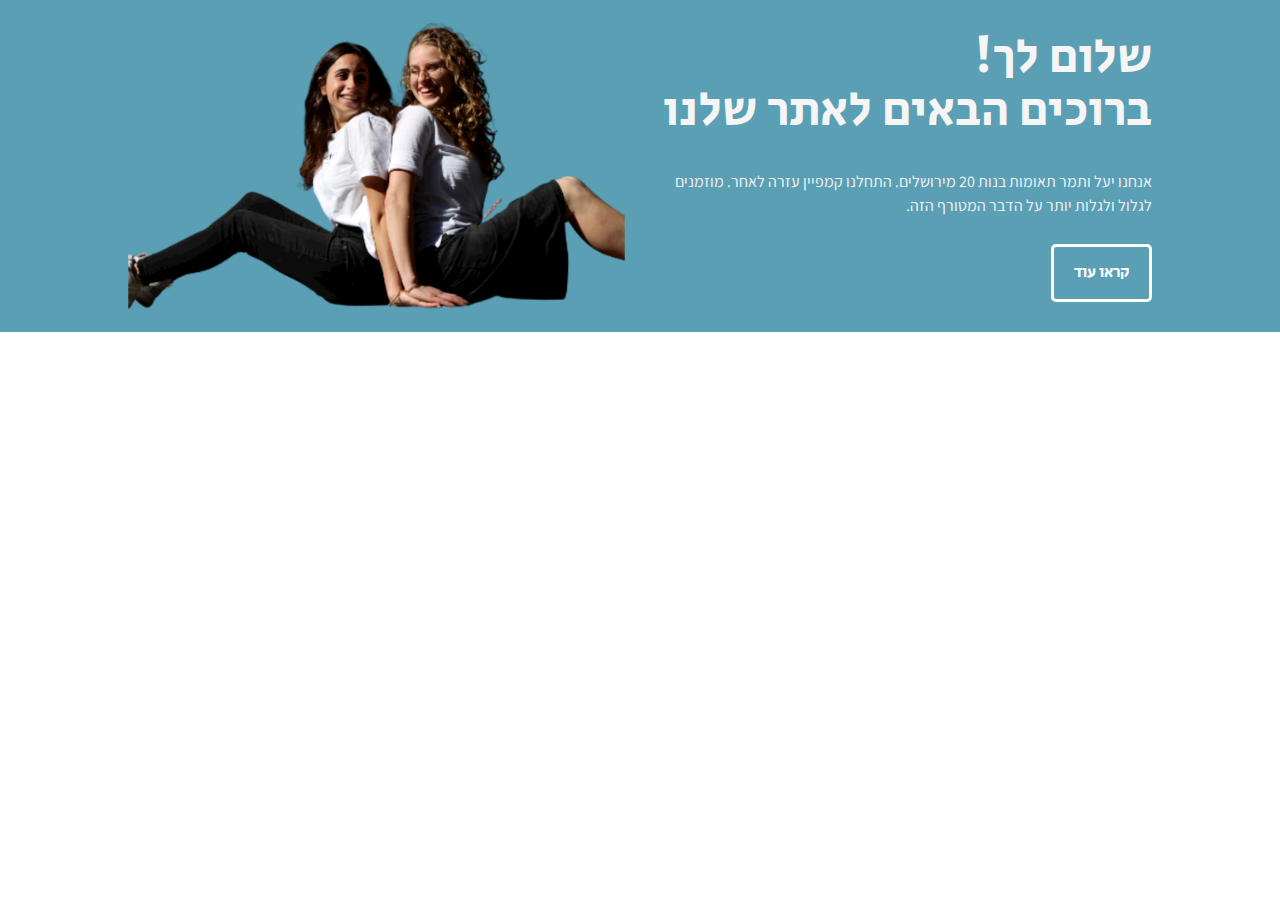
==== index.html @ a914d852 "4.1.21" ====
<!DOCTYPE html>
<html lang="he" dir="rtl">

<head>
    <meta charset="UTF-8">
    <title>פרוייקט מסכם סמסטר א-לביא</title>
    <link rel="stylesheet" href="style.css">
    <link rel="preconnect" href="https://fonts.gstatic.com">
    <link href="https://fonts.googleapis.com/css2?family=Assistant:wght@400;700&family=Secular+One&display=swap" rel="stylesheet">


</head>

<body>
    <div class="about">
        <div class="container">
            <div>
                <h1> שלום לך! <br> ברוכים הבאים לאתר שלנו</h1>
                <p>אנחנו יעל ותמר תאומות בנות 20 מירושלים. התחלנו קמפיין עזרה לאחר. מוזמנים לגלול ולגלות יותר על הדבר המטורף הזה.</p>
                <a href="" class="button">קראו עוד</a>
            </div>
            <div>
                <img src="img/potrat.png" alt="אנחנו">
            </div>
        </div>
    </div>


</body>

</html>
---- style.css ----
body {
    margin: 0;
    font-family: 'Assistant', sans-serif;
    line-height: 1.5;
}

h1, h2, h3, h4, .button {
  font-family: 'Secular One', sans-serif;
  font-weight: 400;
}


.about {
    background:#5b9fb5;
    font font-size: 21px;
    color:whitesmoke;
}

.container {
    max-width: 1024px;
    margin: auto;
}

img {
    max-width: 100%;
    width: auto;
    height: auto;
}

.about .container {
    display: grid;
    grid-template-columns: 1fr 1fr;
    align-items: center;
    grid-gap: 30px; 
}
h1{
    font-size: 48px;
    line-height: 1.1;
}
.about img {
  display: block;
}
.button {
  color: #fff;
    text-decoration: none;
    border: 3px solid #fff;
    padding: 14px 20px;
    display: inline-block;
    margin-top: 10px;
    margin-bottom: 30px;
    transition: .3s;
    border-radius: 5px;

    

}
.button:hover{
    background: #fff;
    color: #000;
}
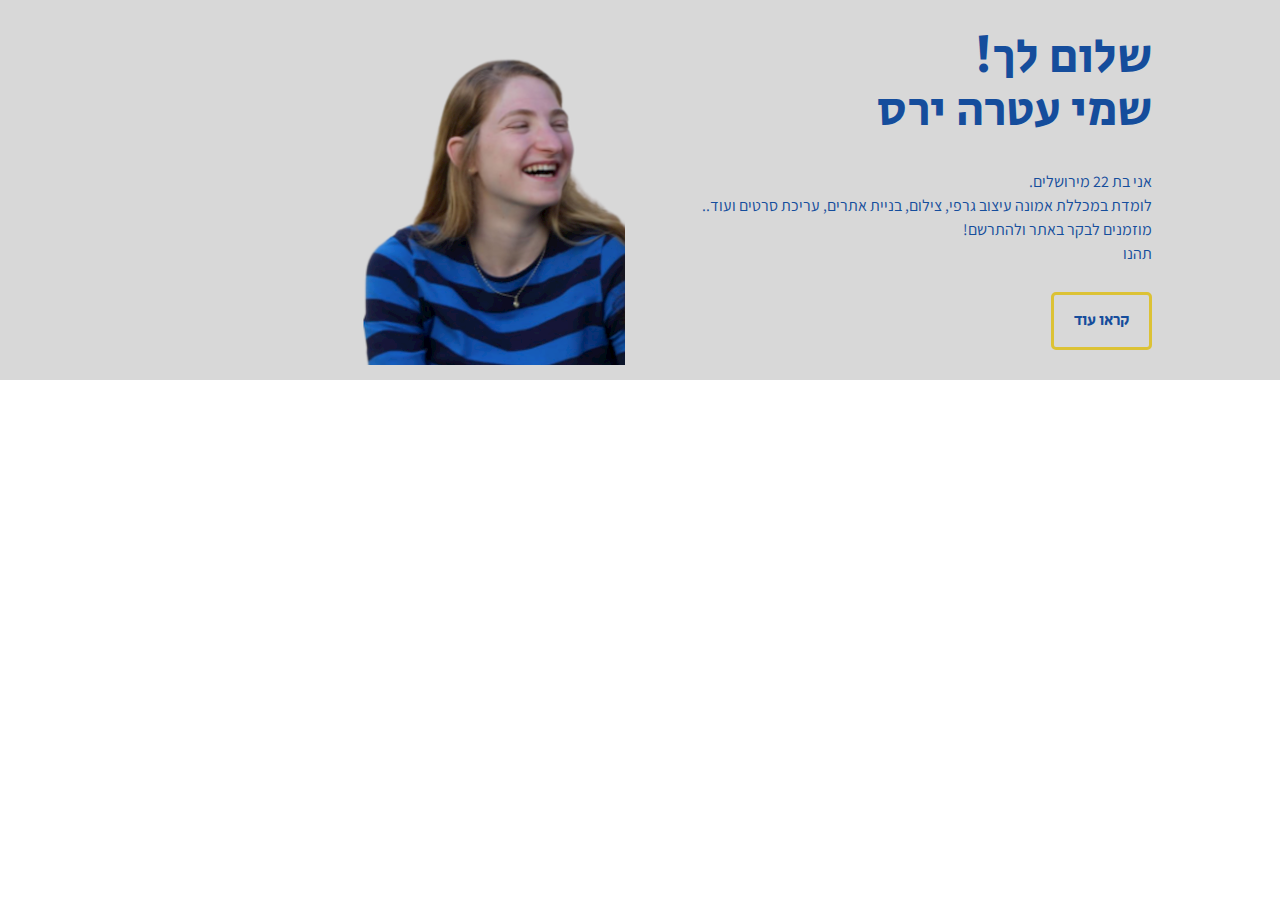
==== commit 4210b303: "5.1.21" ====
--- a/index.html
+++ b/index.html
@@ -15,12 +15,12 @@
     <div class="about">
         <div class="container">
             <div>
-                <h1> שלום לך! <br> ברוכים הבאים לאתר שלנו</h1>
-                <p>אנחנו יעל ותמר תאומות בנות 20 מירושלים. התחלנו קמפיין עזרה לאחר. מוזמנים לגלול ולגלות יותר על הדבר המטורף הזה.</p>
+                <h1> שלום לך! <br> שמי עטרה ירס</h1>
+                <p>אני בת 22 מירושלים.<br> לומדת במכללת אמונה עיצוב גרפי, צילום, בניית אתרים, עריכת סרטים ועוד..<br>מוזמנים לבקר באתר ולהתרשם!<br>תהנו</p>
                 <a href="" class="button">קראו עוד</a>
             </div>
             <div>
-                <img src="img/potrat.png" alt="אנחנו">
+                <img src="img/portrait4.png" alt="זאת אני">
             </div>
         </div>
     </div>
--- a/style.css
+++ b/style.css
@@ -11,9 +11,9 @@
 
 
 .about {
-    background:#5b9fb5;
+    background:#d8d8d8;
     font font-size: 21px;
-    color:whitesmoke;
+    color:#154d9c;
 }
 
 .container {
@@ -41,9 +41,9 @@
   display: block;
 }
 .button {
-  color: #fff;
+  color: #154d9c;
     text-decoration: none;
-    border: 3px solid #fff;
+    border: 3px solid #dcc235;
     padding: 14px 20px;
     display: inline-block;
     margin-top: 10px;
@@ -56,5 +56,5 @@
 }
 .button:hover{
     background: #fff;
-    color: #000;
+    color: #dcc235;
 }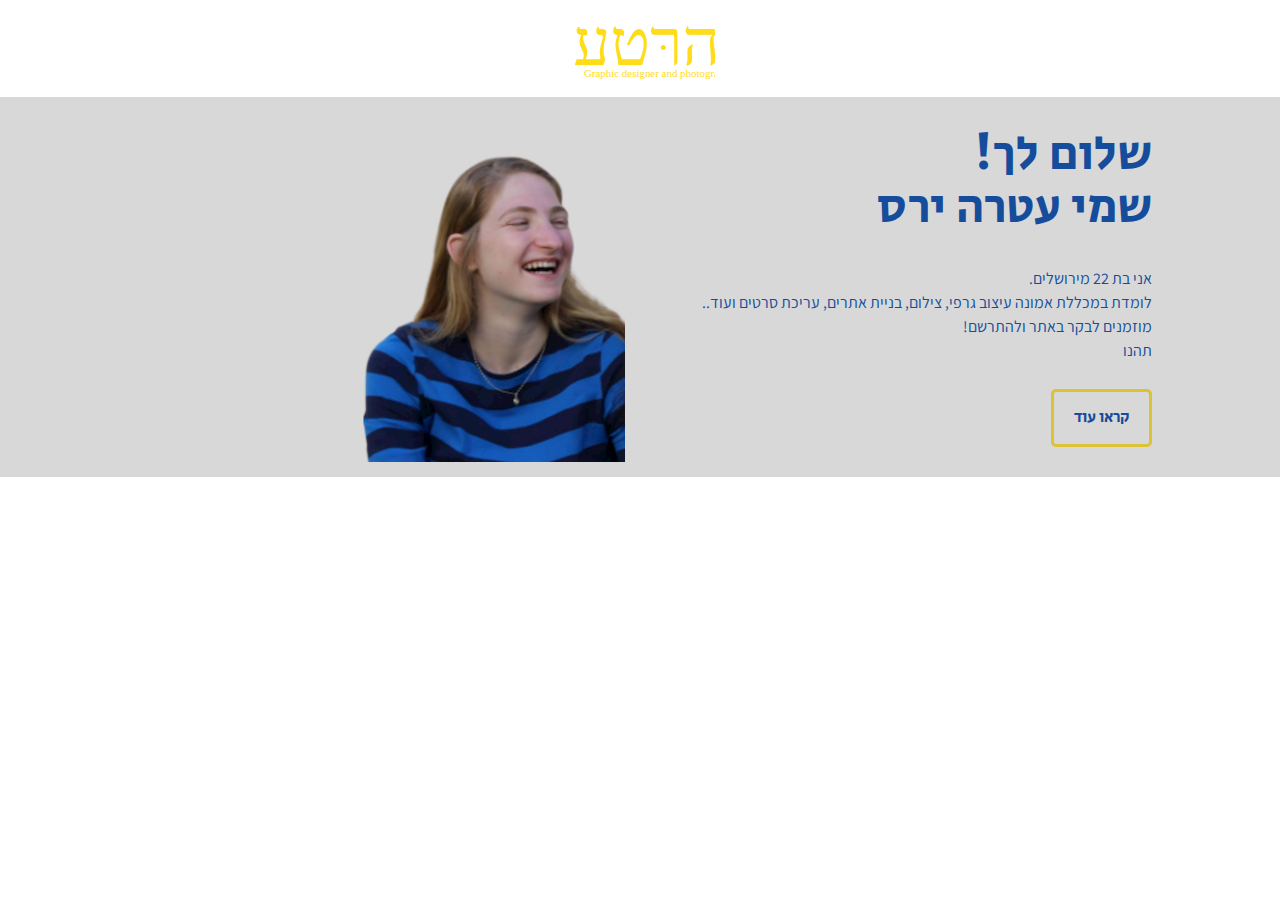
==== commit 6ae49b0e: "5.121" ====
--- a/index.html
+++ b/index.html
@@ -12,6 +12,7 @@
 </head>
 
 <body>
+   <img src="img/logo.svg" alt="לביא - עיצוב אתרי אינטרנט" class="logo">
     <div class="about">
         <div class="container">
             <div>
--- a/style.css
+++ b/style.css
@@ -57,4 +57,10 @@
 .button:hover{
     background: #fff;
     color: #dcc235;
+}
+
+.logo {
+  max-width: 150px;
+  display: block;
+  margin: 10px auto;
 }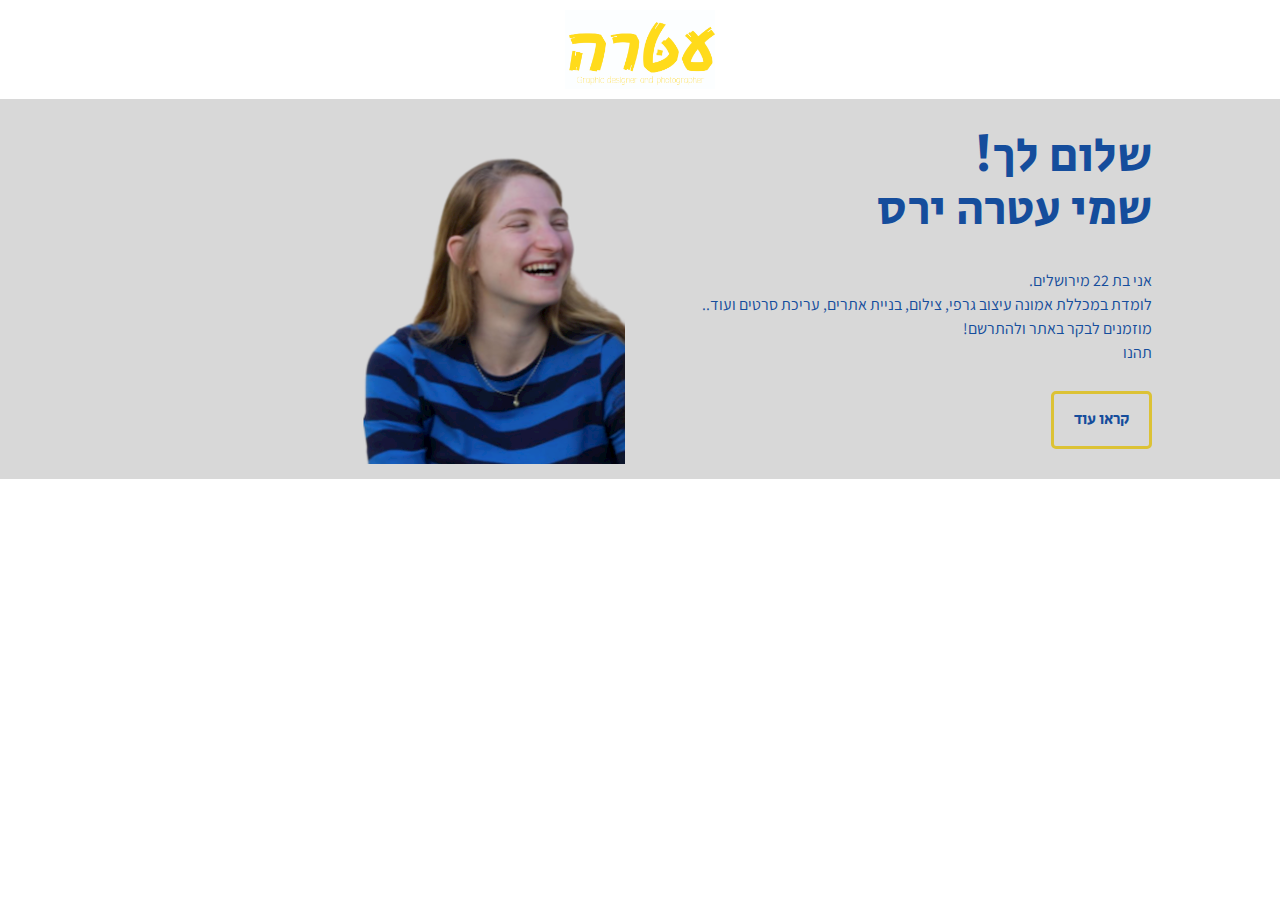
==== commit 10c3311f: "logo" ====
--- a/index.html
+++ b/index.html
@@ -12,7 +12,7 @@
 </head>
 
 <body>
-   <img src="img/logo.svg" alt="לביא - עיצוב אתרי אינטרנט" class="logo">
+   <img src="img/logo2.jpg" alt="לביא - עיצוב אתרי אינטרנט" class="logo">
     <div class="about">
         <div class="container">
             <div>
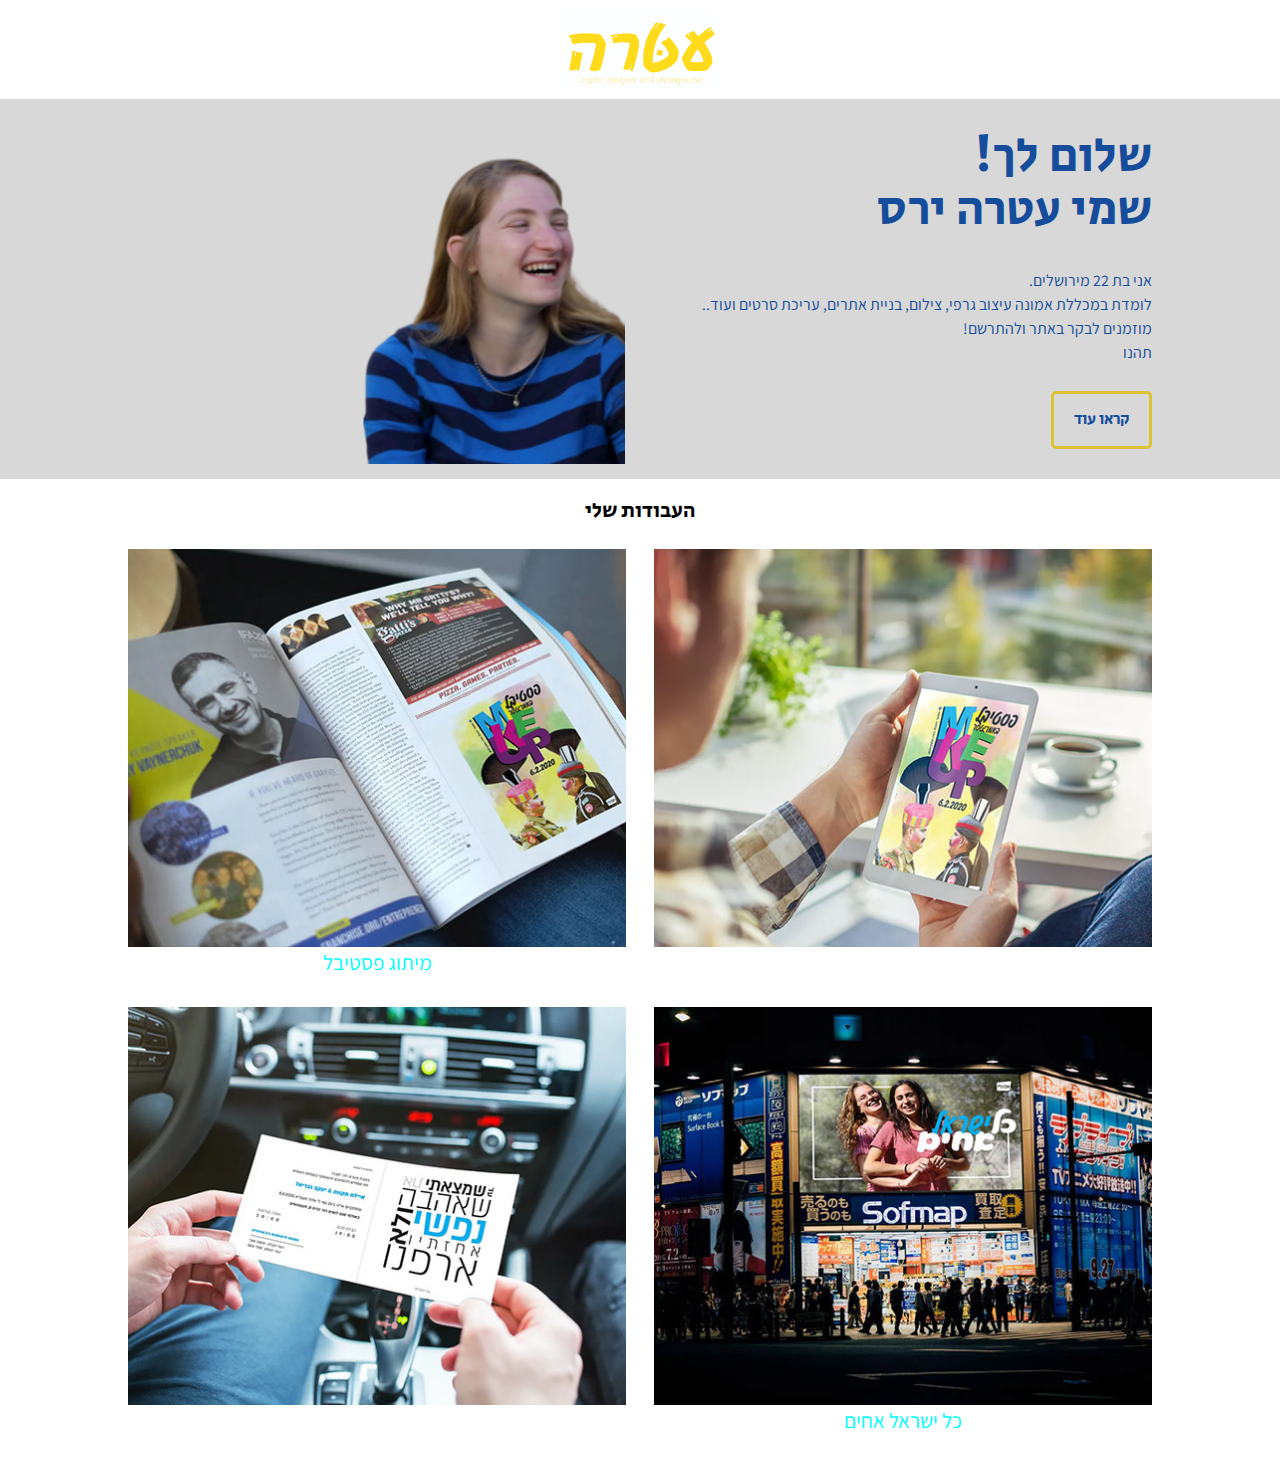
==== commit f37a78ac: "11.1.21" ====
--- a/index.html
+++ b/index.html
@@ -12,7 +12,7 @@
 </head>
 
 <body>
-   <img src="img/logo2.jpg" alt="לביא - עיצוב אתרי אינטרנט" class="logo">
+    <img src="img/logo2.jpg" alt="לביא - עיצוב אתרי אינטרנט" class="logo">
     <div class="about">
         <div class="container">
             <div>
@@ -26,7 +26,17 @@
         </div>
     </div>
 
+    <div class="container">
+       <h2>העבודות שלי</h2>
+        <ul class="gallery">
+            <li><img src="img/1.jpg" alt=""></li>
+            <li><img src="img/2.jpg" alt="">מיתוג פסטיבל</li>
+            <li><img src="img/3.jpg" alt="">כל ישראל אחים</li>
+            <li><img src="img/4.jpg" alt=""></li>
+        </ul>
+    </div>
 
-</body>
 
-</html>
+
+
+</body></html>
--- a/style.css
+++ b/style.css
@@ -4,16 +4,20 @@
     line-height: 1.5;
 }
 
-h1, h2, h3, h4, .button {
-  font-family: 'Secular One', sans-serif;
-  font-weight: 400;
+h1,
+h2,
+h3,
+h4,
+.button {
+    font-family: 'Secular One', sans-serif;
+    font-weight: 400;
 }
 
 
 .about {
-    background:#d8d8d8;
+    background: #d8d8d8;
     font font-size: 21px;
-    color:#154d9c;
+    color: #154d9c;
 }
 
 .container {
@@ -31,17 +35,20 @@
     display: grid;
     grid-template-columns: 1fr 1fr;
     align-items: center;
-    grid-gap: 30px; 
+    grid-gap: 30px;
 }
-h1{
+
+h1 {
     font-size: 48px;
     line-height: 1.1;
 }
+
 .about img {
-  display: block;
+    display: block;
 }
+
 .button {
-  color: #154d9c;
+    color: #154d9c;
     text-decoration: none;
     border: 3px solid #dcc235;
     padding: 14px 20px;
@@ -51,16 +58,37 @@
     transition: .3s;
     border-radius: 5px;
 
-    
+
 
 }
-.button:hover{
+
+.button:hover {
     background: #fff;
     color: #dcc235;
 }
 
 .logo {
-  max-width: 150px;
+    max-width: 150px;
+    display: block;
+    margin: 10px auto;
+}
+
+.gallery {
+    list-style: none;
+    padding: 0;
+    display: grid;
+    grid-template-columns: 1fr 1fr;
+    grid-gap: 28px;
+    font-size: 21px;
+    text-align: center;
+    color: aqua;
+    
+}
+.gallery img {
   display: block;
-  margin: 10px auto;
+}
+
+h2{
+    text-align: center;
+    font-size: 21px;
 }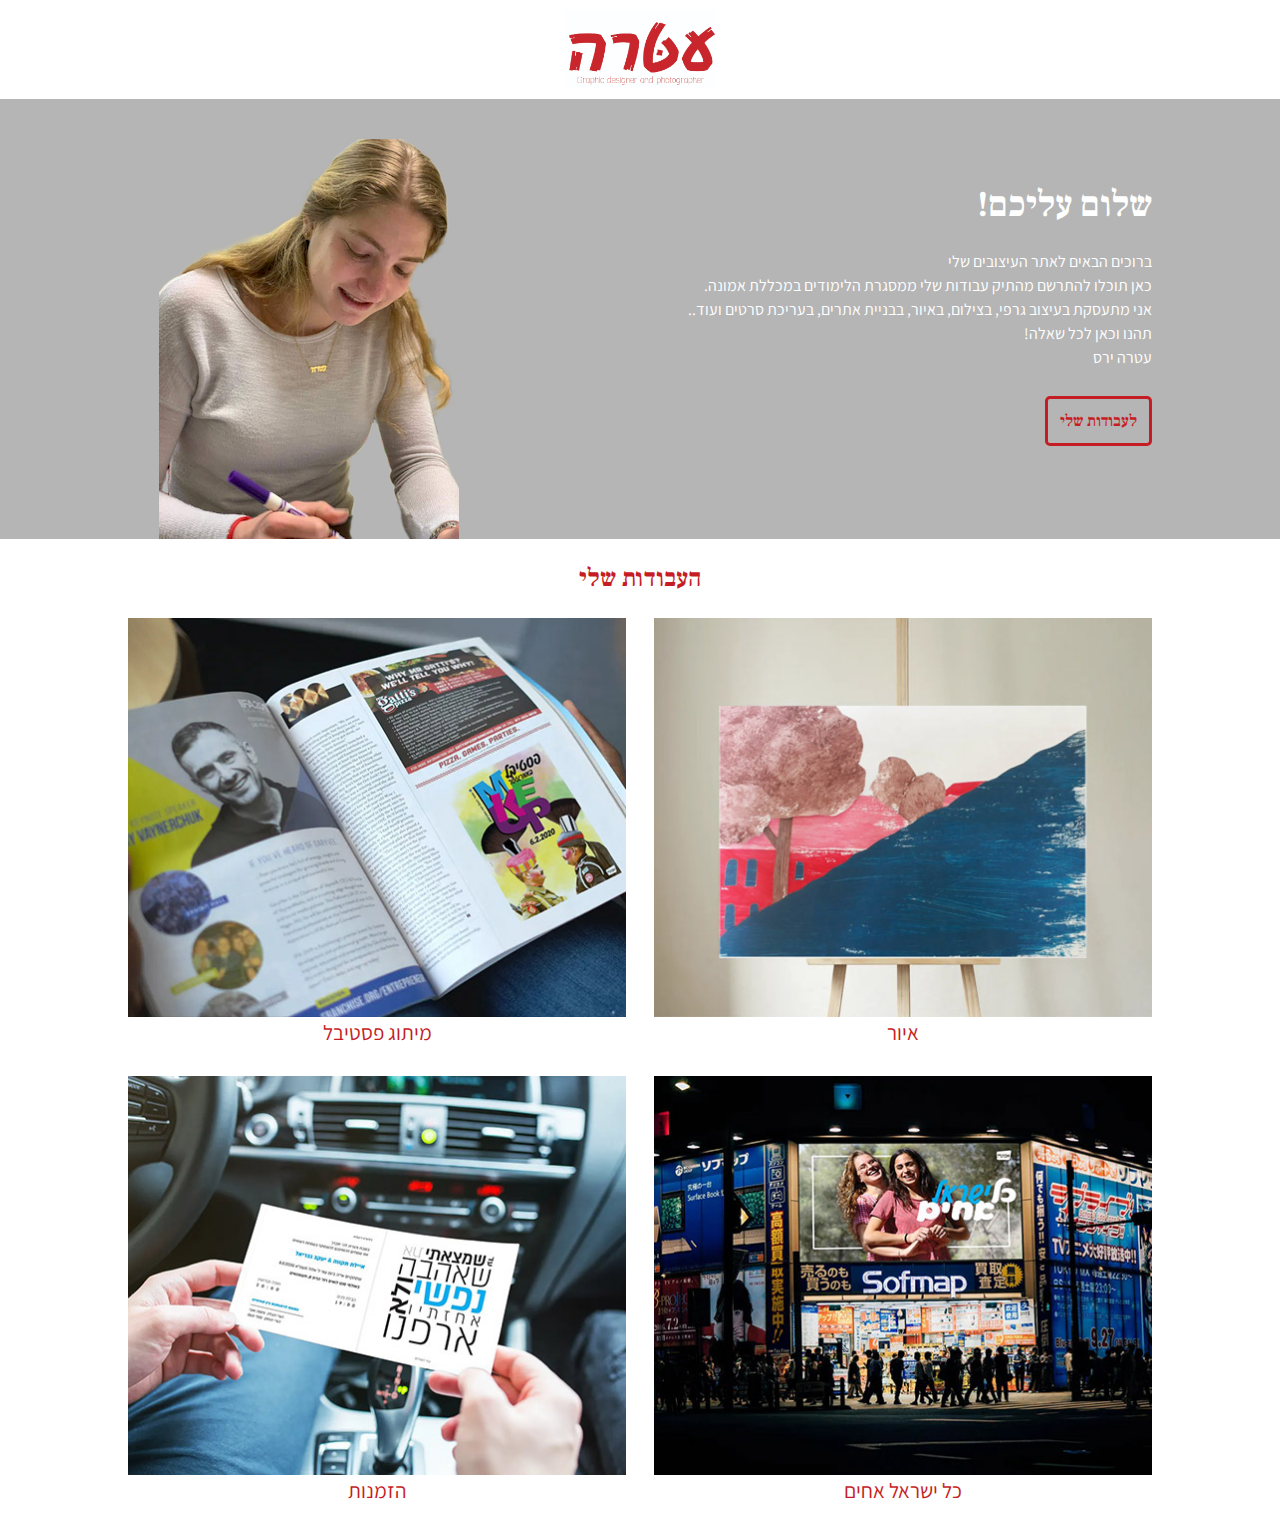
==== commit dd57a75b: "12.1.21" ====
--- a/index.html
+++ b/index.html
@@ -7,32 +7,36 @@
     <link rel="stylesheet" href="style.css">
     <link rel="preconnect" href="https://fonts.gstatic.com">
     <link href="https://fonts.googleapis.com/css2?family=Assistant:wght@400;700&family=Secular+One&display=swap" rel="stylesheet">
+    <link rel="preconnect" href="https://fonts.gstatic.com">
+    <link rel="preconnect" href="https://fonts.gstatic.com">
+    <link rel="preconnect" href="https://fonts.gstatic.com">
+    <link href="https://fonts.googleapis.com/css2?family=Frank+Ruhl+Libre:wght@700;900&display=swap" rel="stylesheet">
 
 
 </head>
 
 <body>
-    <img src="img/logo2.jpg" alt="לביא - עיצוב אתרי אינטרנט" class="logo">
+    <img src="img/logo3.jpg" alt="לביא - עיצוב אתרי אינטרנט" class="logo">
     <div class="about">
         <div class="container">
             <div>
-                <h1> שלום לך! <br> שמי עטרה ירס</h1>
-                <p>אני בת 22 מירושלים.<br> לומדת במכללת אמונה עיצוב גרפי, צילום, בניית אתרים, עריכת סרטים ועוד..<br>מוזמנים לבקר באתר ולהתרשם!<br>תהנו</p>
-                <a href="" class="button">קראו עוד</a>
+                <h1> שלום עליכם!</h1>
+                <p>ברוכים הבאים לאתר העיצובים שלי <br>כאן תוכלו להתרשם מהתיק עבודות שלי ממסגרת הלימודים במכללת אמונה.<br> אני מתעסקת בעיצוב גרפי, בצילום, באיור, בבניית אתרים, בעריכת סרטים ועוד..<br>תהנו וכאן לכל שאלה!<br> עטרה ירס</p>
+                <a href="" class="button">לעבודות שלי</a>
             </div>
             <div>
-                <img src="img/portrait4.png" alt="זאת אני">
+                <img src="img/picture4.png" alt="זאת אני">
             </div>
         </div>
     </div>
 
     <div class="container">
-       <h2>העבודות שלי</h2>
+        <h2>העבודות שלי</h2>
         <ul class="gallery">
-            <li><img src="img/1.jpg" alt=""></li>
+            <li><img src="img/6.jpg" alt="">איור</li>
             <li><img src="img/2.jpg" alt="">מיתוג פסטיבל</li>
             <li><img src="img/3.jpg" alt="">כל ישראל אחים</li>
-            <li><img src="img/4.jpg" alt=""></li>
+            <li><img src="img/4.jpg" alt="">הזמנות</li>
         </ul>
     </div>
 
--- a/style.css
+++ b/style.css
@@ -9,15 +9,15 @@
 h3,
 h4,
 .button {
-    font-family: 'Secular One', sans-serif;
-    font-weight: 400;
+    font-family: 'Frank Ruhl Libre', serif;
+    font-weight: 700;
 }
 
 
 .about {
-    background: #d8d8d8;
+    background: #b5b5b5;
     font font-size: 21px;
-    color: #154d9c;
+    color: #fff;
 }
 
 .container {
@@ -33,25 +33,26 @@
 
 .about .container {
     display: grid;
-    grid-template-columns: 1fr 1fr;
+    grid-template-columns: 2fr 1fr;
     align-items: center;
     grid-gap: 30px;
 }
 
 h1 {
-    font-size: 48px;
+    font-size: 36px;
     line-height: 1.1;
 }
 
 .about img {
     display: block;
+    margin-top: 40px;
 }
 
 .button {
-    color: #154d9c;
+    color: #c61d24;
     text-decoration: none;
-    border: 3px solid #dcc235;
-    padding: 14px 20px;
+    border: 3px solid #c61d24;
+    padding: 10px 12px;
     display: inline-block;
     margin-top: 10px;
     margin-bottom: 30px;
@@ -64,7 +65,7 @@
 
 .button:hover {
     background: #fff;
-    color: #dcc235;
+    color: #c61d24;
 }
 
 .logo {
@@ -81,14 +82,16 @@
     grid-gap: 28px;
     font-size: 21px;
     text-align: center;
-    color: aqua;
-    
-}
-.gallery img {
-  display: block;
+    color: #c61d24;
+
 }
 
-h2{
+.gallery img {
+    display: block;
+}
+
+h2 {
     text-align: center;
-    font-size: 21px;
-}+    font-size: 25px;
+    color: #c61d24;
+}
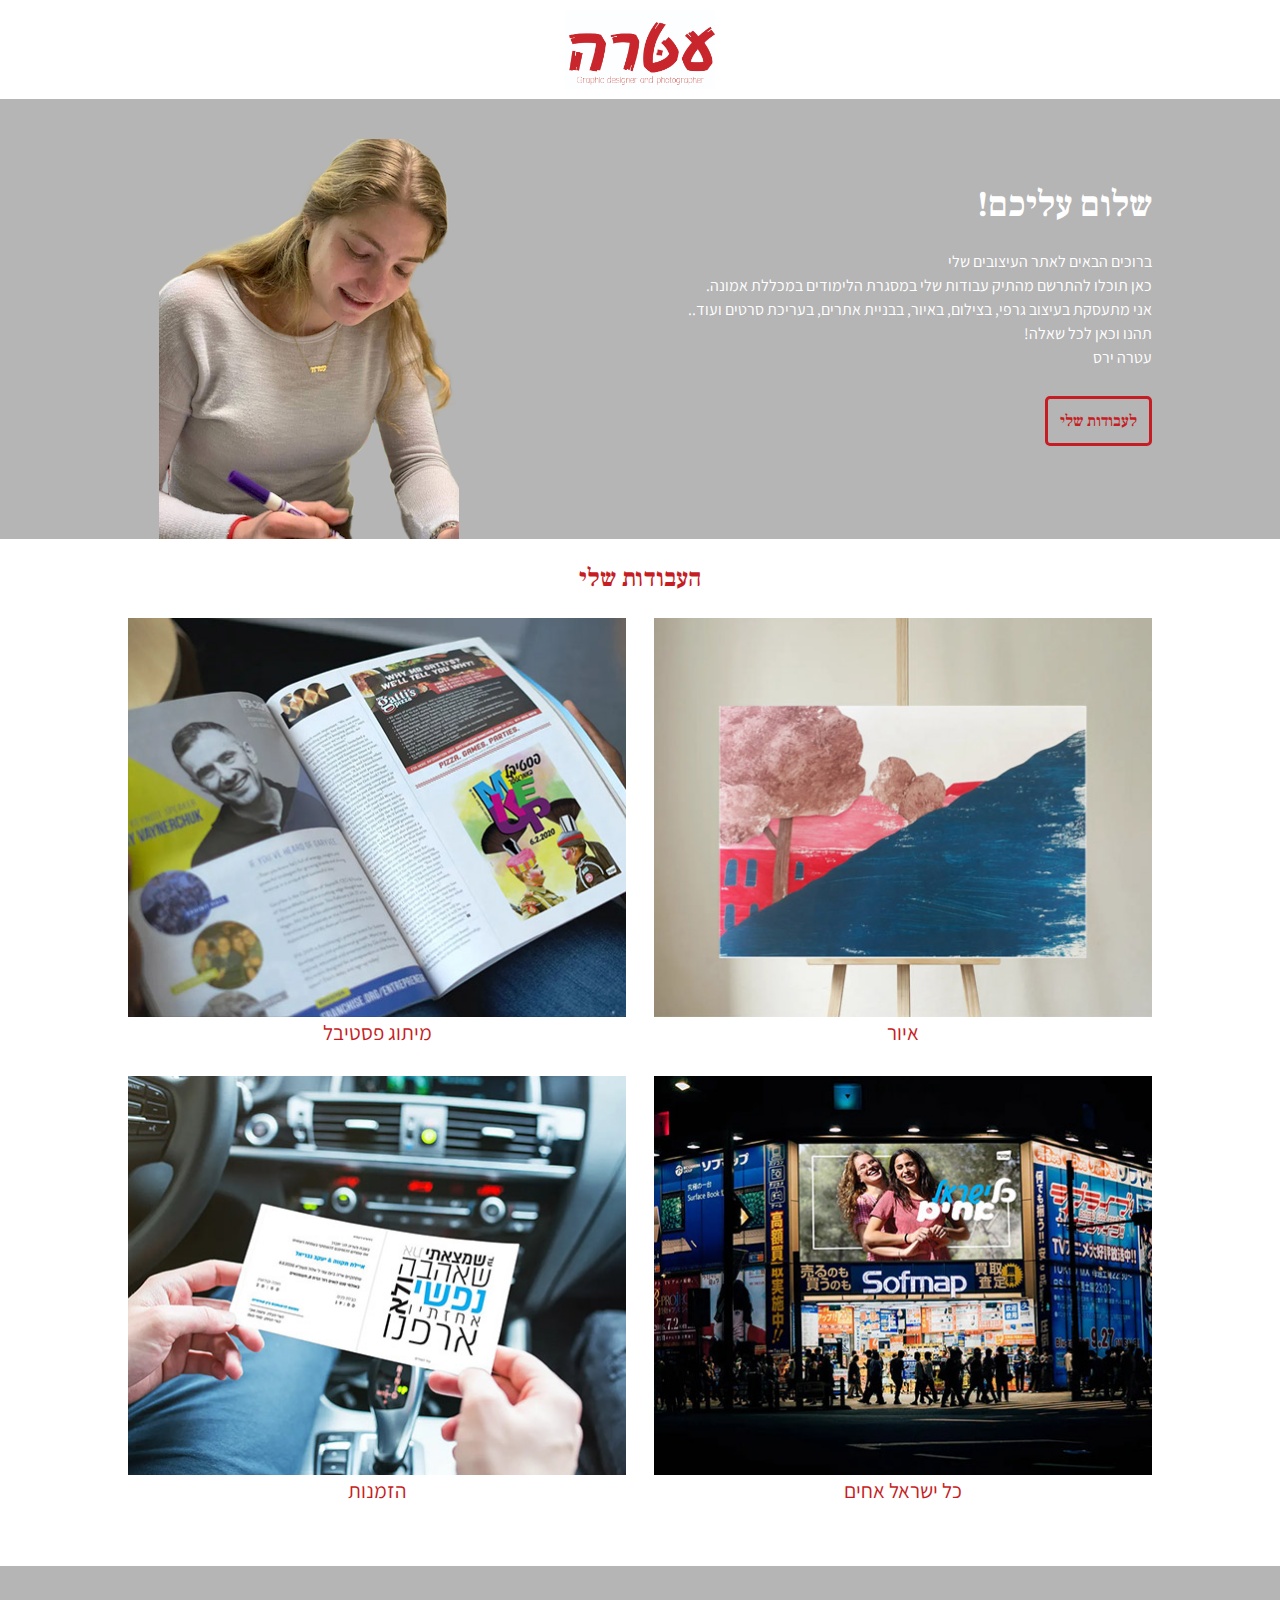
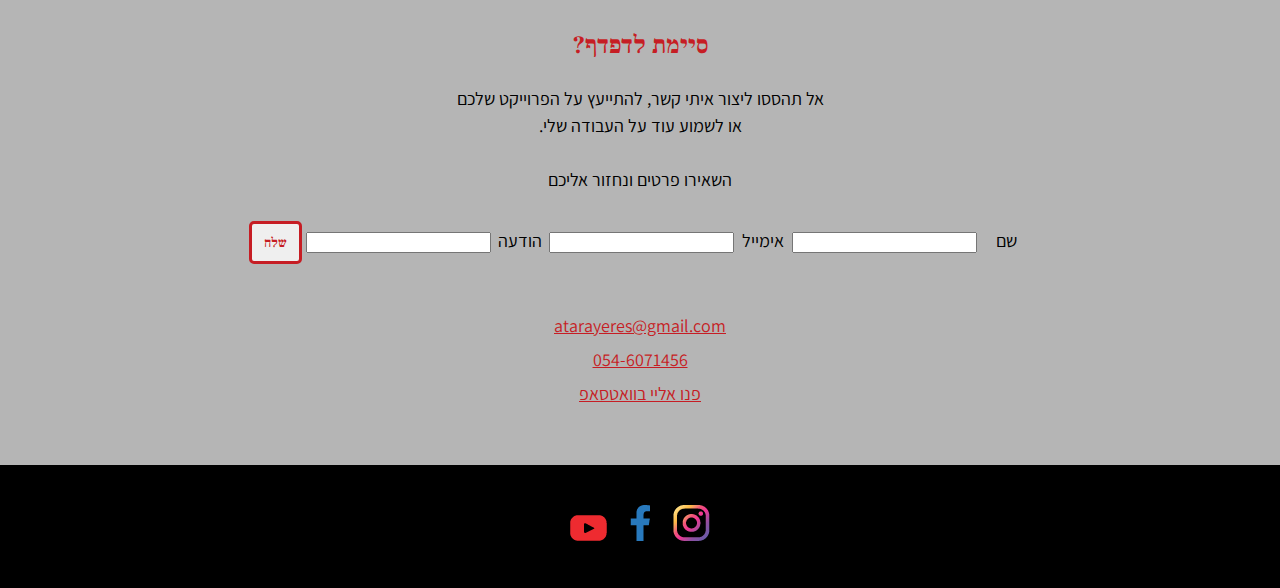
==== commit 0ccfe2b3: "19.1.21" ====
--- a/index.html
+++ b/index.html
@@ -21,7 +21,7 @@
         <div class="container">
             <div>
                 <h1> שלום עליכם!</h1>
-                <p>ברוכים הבאים לאתר העיצובים שלי <br>כאן תוכלו להתרשם מהתיק עבודות שלי ממסגרת הלימודים במכללת אמונה.<br> אני מתעסקת בעיצוב גרפי, בצילום, באיור, בבניית אתרים, בעריכת סרטים ועוד..<br>תהנו וכאן לכל שאלה!<br> עטרה ירס</p>
+                <p>ברוכים הבאים לאתר העיצובים שלי <br>כאן תוכלו להתרשם מהתיק עבודות שלי במסגרת הלימודים במכללת אמונה.<br> אני מתעסקת בעיצוב גרפי, בצילום, באיור, בבניית אתרים, בעריכת סרטים ועוד..<br>תהנו וכאן לכל שאלה!<br> עטרה ירס</p>
                 <a href="" class="button">לעבודות שלי</a>
             </div>
             <div>
@@ -40,7 +40,47 @@
         </ul>
     </div>
 
+    <div class="contact">
+        <div class="container">
+            <h2>סיימת לדפדף?</h2>
+            <p>אל תהססו ליצור איתי קשר, להתייעץ על הפרוייקט שלכם <br>או לשמוע עוד על העבודה שלי.<br><br> השאירו פרטים ונחזור אליכם
+            </p>
+            <form action="">
+            <label>
+                <span>שם</span>
+                <input type="text">
+            </label>
+            <label>
+                <span>אימייל</span>
+                <input type="email" dir="ltr">
+            </label>
+             <label>
+                <span>הודעה</span>
+                <input type="text">
+            </label>
+            <label>
+            <input type="submit" value="שלח" class="button">
+        </form>
+            <ul>
+                <li><a href="mailto:atarayeres@gmail.com">atarayeres@gmail.com</a></li>
+                <li><a href="tel:972546071456">054-6071456</a></li>
+                <li><a href="https://wa.me/972546071456">פנו אליי בוואטסאפ</a>
+                </li>
+            
+
+            </ul>
+
+        </div>
+    </div>
+    <div class="footer">
+        <a target="_blank" href="https://www.instagram.com/atarayeres/"><img src="img/icon%20instagram.png" alt=""></a>
+        <a target="_blank" href="https://www.facebook.com/profile.php?id=100022987330719"><img src="img/icon%20facebook.png" alt=""></a>
+        <a target="_blank" href="https://studio.youtube.com/channel/UCU_tNG47hre-UVPps1EOnCg/videos/upload?filter=%5B%5D&sort=%7B%22columnType%22%3A%22date%22%2C%22sortOrder%22%3A%22DESCENDING%22%7D"><img src="img/icon%20youtube.png" alt=""></a>
+    
+    </div>
+    
 
 
+</body>
 
-</body></html>
+</html>
--- a/style.css
+++ b/style.css
@@ -95,3 +95,50 @@
     font-size: 25px;
     color: #c61d24;
 }
+
+
+
+.contact {
+    background: #b5b5b5;
+    font-size: 18px;
+    text-align: center;
+    margin-top: 60px;
+    padding: 40px 0;
+
+}
+
+
+a {
+    color: #c61d24;
+
+}
+
+.contact a:hover {
+    opacity: 0.7;
+}
+
+.contact ul {
+    list-style: none;
+    padding: 0;
+}
+
+.contact li {
+    margin-bottom: 7px;
+}
+
+.footer {
+    background: #000;
+    text-align: center;
+    padding: 40px 0;
+}
+
+.footer a {
+    margin: 0 10px;
+}
+
+
+label span {
+    display: inline-block;
+    width: 50px;
+}
+
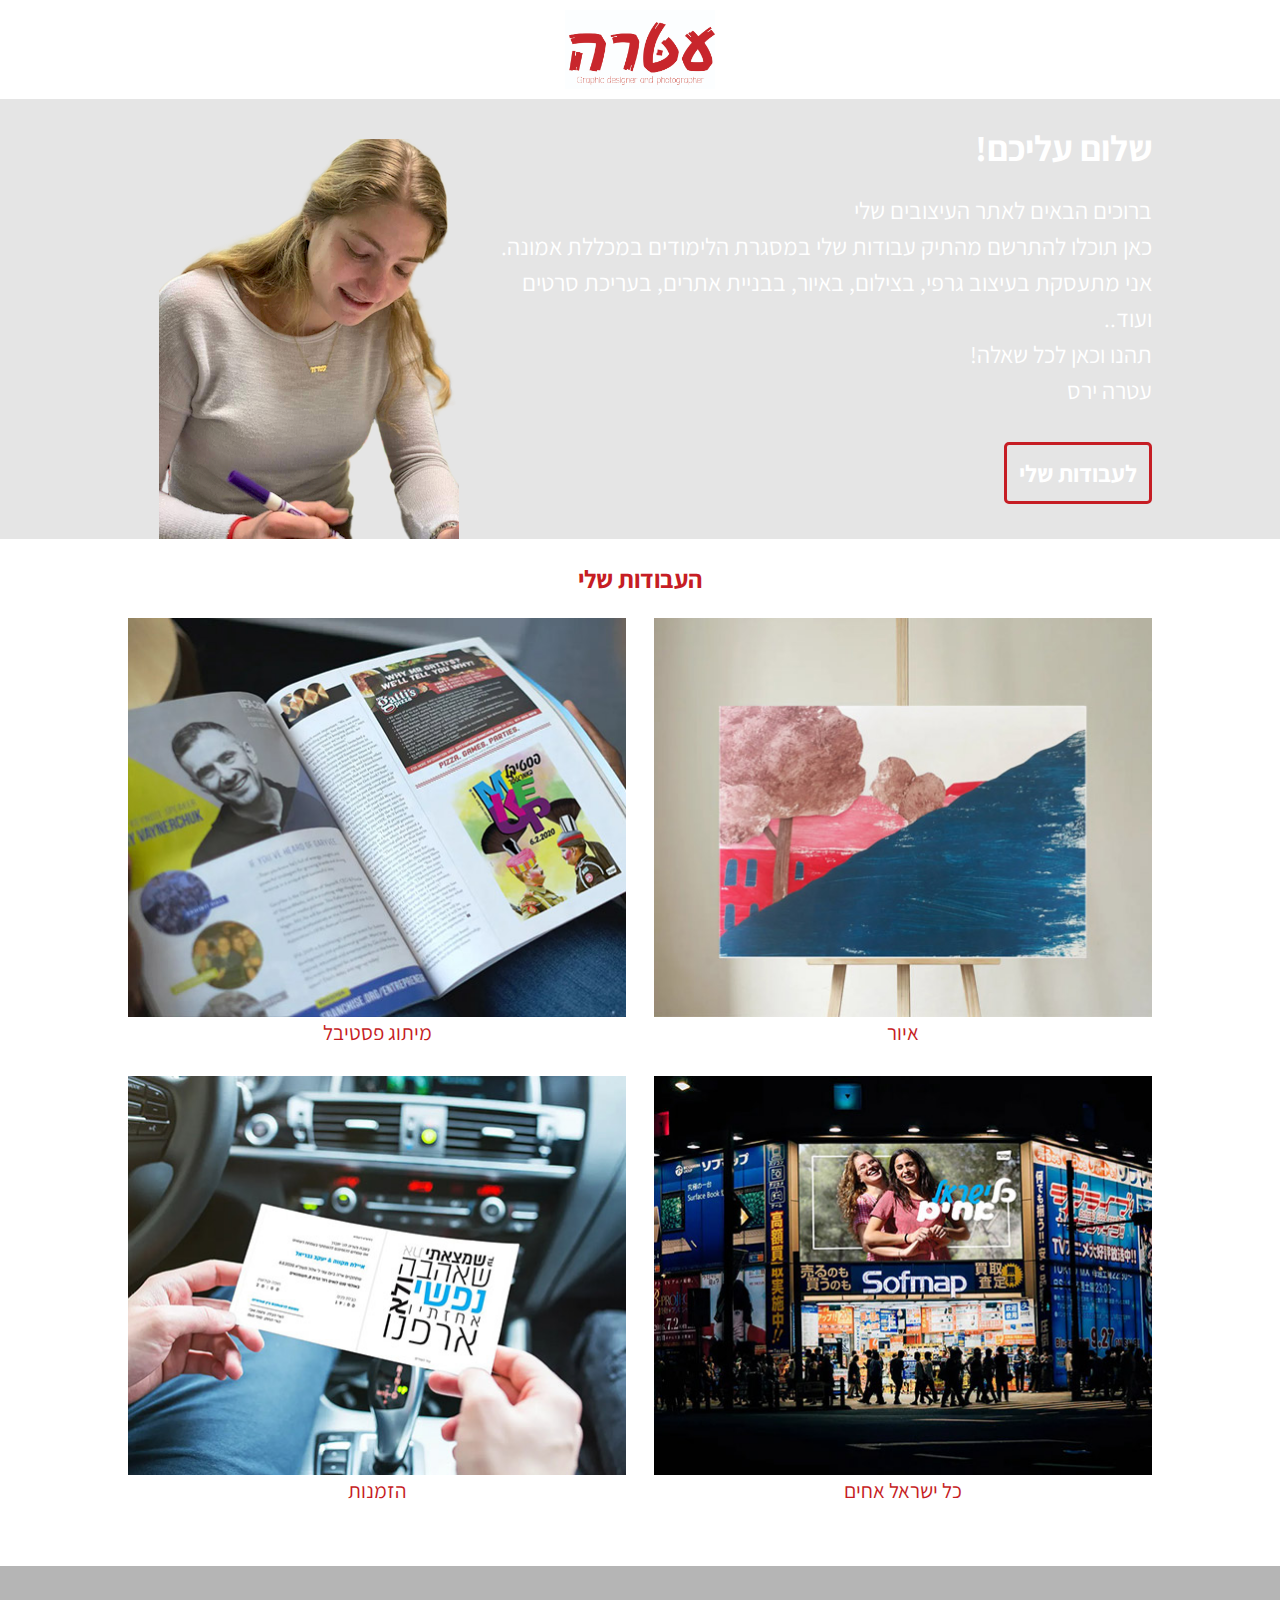
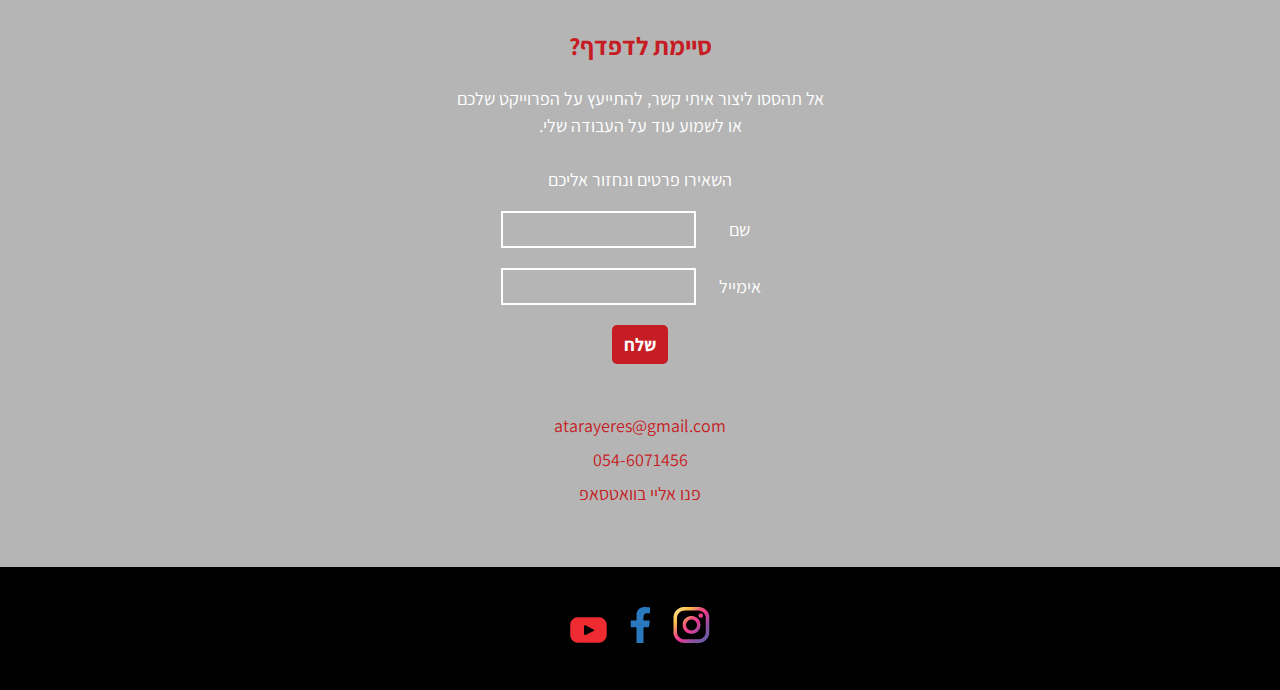
==== commit 2e158224: "29.1.21" ====
--- a/index.html
+++ b/index.html
@@ -54,10 +54,6 @@
                 <span>אימייל</span>
                 <input type="email" dir="ltr">
             </label>
-             <label>
-                <span>הודעה</span>
-                <input type="text">
-            </label>
             <label>
             <input type="submit" value="שלח" class="button">
         </form>
--- a/style.css
+++ b/style.css
@@ -2,6 +2,7 @@
     margin: 0;
     font-family: 'Assistant', sans-serif;
     line-height: 1.5;
+    color: #fff;
 }
 
 h1,
@@ -9,7 +10,6 @@
 h3,
 h4,
 .button {
-    font-family: 'Frank Ruhl Libre', serif;
     font-weight: 700;
 }
 
@@ -18,6 +18,14 @@
     background: #b5b5b5;
     font font-size: 21px;
     color: #fff;
+}
+
+.about {
+  background: linear-gradient(rgba(0,0,0,0.1),rgba(0,0,0,0.1)), url(img/back2.jpg) center;
+  background-size: cover;
+  background-attachment: fixed;
+  font-size: 24px;
+  color: #fff;
 }
 
 .container {
@@ -49,7 +57,7 @@
 }
 
 .button {
-    color: #c61d24;
+    color: #fff;
     text-decoration: none;
     border: 3px solid #c61d24;
     padding: 10px 12px;
@@ -137,8 +145,51 @@
 }
 
 
+label {
+    margin-bottom: 20px;
+    display: block;
+}
+
 label span {
     display: inline-block;
-    width: 50px;
+    width: 80px;
+}
+input,
+textarea {
+    font: inherit;
+}
+input {
+    font: inherit;
+    color: #fff;
+    background: none;
+    border: 2px solid;
+    padding: 3px;
 }
 
+input:focus {
+    outline: 0;
+    background: #fff;
+    color: #c61d24;
+}
+
+
+
+input.button {
+    background: #c61d24;
+    color: #fff;
+    border: none;
+    margin-top: auto;
+    padding: 6px 12px;
+
+}
+
+
+
+
+.contact a {
+    text-decoration: none;
+}
+
+.contact a:hover {
+    text-decoration: underline;
+}
